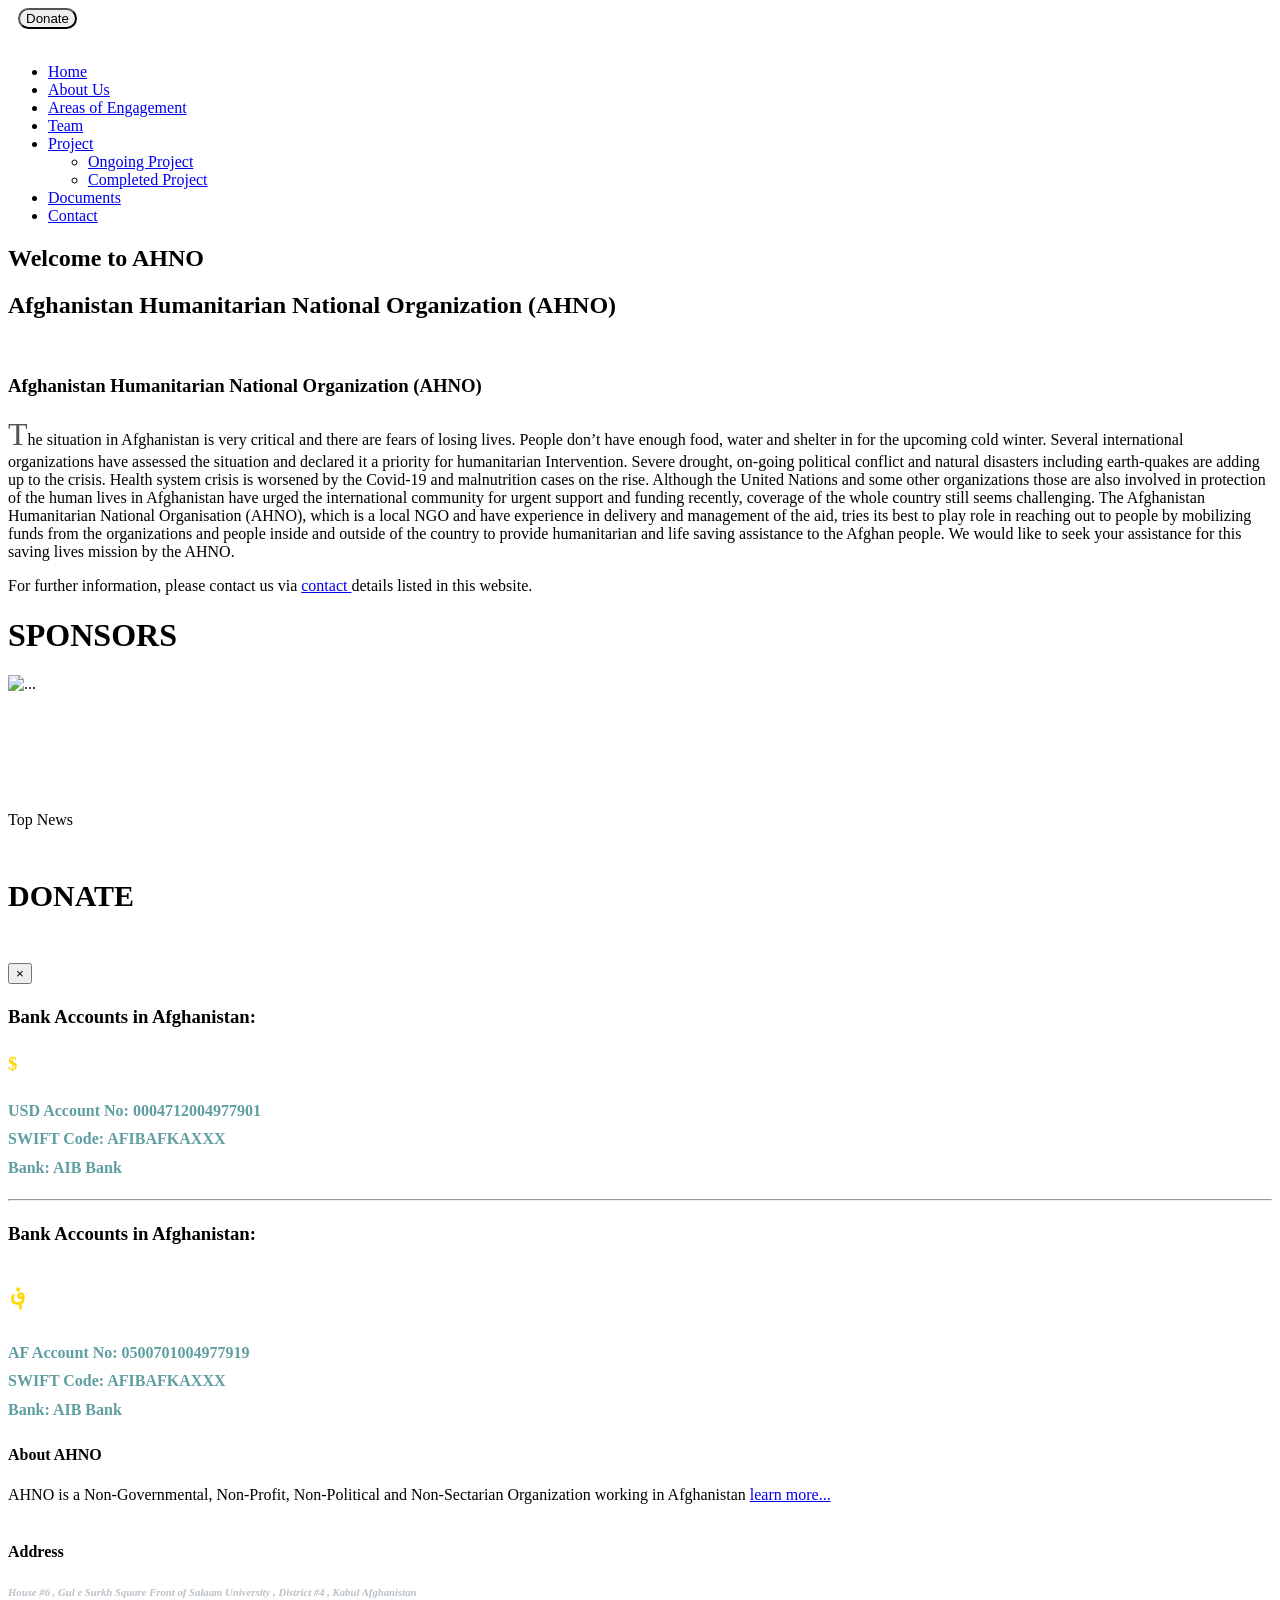
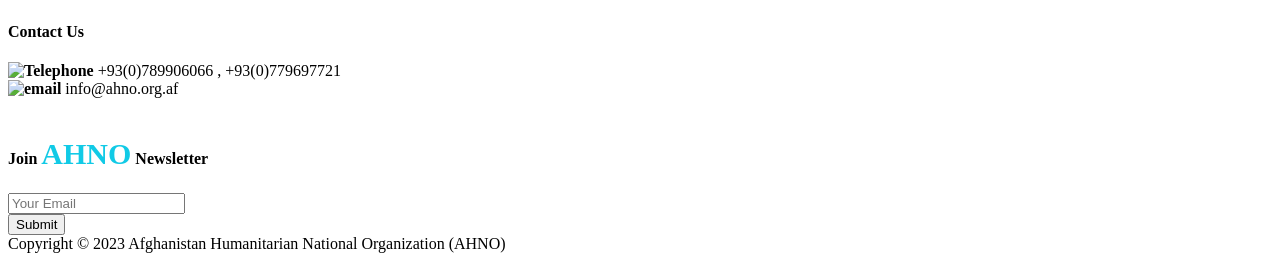
==== index.html @ cbc2a39e "Add files via upload" ====
<!DOCTYPE html>
<html  lang="en">
<head>
    <meta charset="UTF-8">
    <meta http-equiv="X-UA-Compatible" content="IE=edge">
    <meta name="viewport" content="width=device-width, initial-scale=1.0">
    
    <title> AHNO </title>
   <link href="static/assets/vendor/bootstrap/css/bootstrap.min.css" rel="stylesheet">  
   <link href="static/assets/css/style.css" rel="stylesheet">  
   <link href="static/assets/css/customStyle.css" rel="stylesheet">  
  
   <style>
    .paragraph::first-letter {
  font-size: 200%;
  color: #555555;
 
}
   
   </style>
</head>
<body>



   
 <header id="header" class="fixed-top d-flex align-items-center header-transparent"  >
 
 <button  class="btn btn-donate btn-primary" style="border-radius: 20px;margin-left: 10px;">Donate</button>
 

 
    <div class="container d-flex justify-content-between align-items-center">
    
    	
      <div id="logo">
        <a th:href="/"><img src="static/assets/img/log.jpeg" style="width:auto;height:50px" alt=""></a>
        <!-- Uncomment below if you prefer to use a text logo -->
        <!--<h1><a href="index.html">Regna</a></h1>-->
      </div>
 
      <nav id="navbar" class="navbar" th:fragment="nav-bar">
      <ul>
         <li><a class="nav-link scrollto " href="/">Home</a></li>
         <li><a class="nav-link scrollto" href="about.html">About Us</a></li>
          <li><a class="nav-link scrollto " href="area.html">Areas of Engagement</a></li>
          <li><a class="nav-link scrollto" href="team.html">Team</a></li>
            <li class="dropdown"><a href="#">Project<i class="bi bi-chevron-right"></i></a>
                <ul>
                  <li><a href="ongoing_project">Ongoing Project </a></li>
                  <li><a href="completed_project">Completed Project </a></li>
                </ul>
              </li>
         <li><a class="nav-link scrollto" href="documents.html">Documents</a></li>
        
         
         <li><a class="nav-link scrollto" href="contact.html"><i class="fas fa-share-square"></i>Contact</a></li>
       </ul>
        <i class="bi bi-list mobile-nav-toggle"></i>
      </nav><!-- .navbar -->
    </div>
  </header><!-- End Header -->
 




  <!-- ======= Hero Section ======= -->
  <section id="hero">
   <div class="hero-container">
     <h1>Welcome to AHNO</h1>
     <h2>Afghanistan Humanitarian National Organization (AHNO)</h2>
   </div>
 </section><!-- End Hero Section -->
   

  <!-- ======= About Section ======= -->
  <section id="about" class="section-bg">
    <div class="container-fluid">


      <div class="row">
        <div class="col-lg-6 about-img">
          <img src="static/assets/img/ahno.jpg" alt="" style="width: 100%;">
        </div>

        <div class="col-lg-6 content">
          <h3 style="font-weight: bold;">Afghanistan Humanitarian National Organization (AHNO)</h3>

          <p class="paragraph">
            The situation in Afghanistan is very critical and there are fears of losing lives.
             People don’t have enough food, water and shelter in for the upcoming cold winter. 
             Several international organizations have assessed the situation and declared it a priority for humanitarian Intervention.
              Severe drought, on-going political conflict and natural
             disasters including earth-quakes are adding up to the crisis.       
             
             Health system crisis is worsened by the Covid-19 and malnutrition cases on the rise.
              Although the United Nations and some other organizations those are also involved in protection
              of the human lives in Afghanistan have urged the international community for urgent support and funding recently,
              coverage of the whole country still seems challenging.      
              
               The Afghanistan Humanitarian National Organisation (AHNO), which is a local NGO and have experience in delivery and management of the aid, 
               tries its best to play role in reaching out to people by mobilizing funds from the organizations and people inside and outside of the country
               to provide humanitarian and life saving assistance to the Afghan people. We would like to seek your assistance for this saving lives mission by the AHNO. 
          </p>

          <p>
            For further information, please contact us via <a href="contact"> contact </a> details listed in this website.
          </p>
          
        </div>
      </div>

    </div>
  </section>
  <!-- End About Section -->

     
     
  <div class="text-center">
       <h1> SPONSORS </h1>     
	 <img  class="rounded" alt="...">
  </div>
 
 	
          
   <!--End of SPONSERS-->


<div class="container" style="margin-top: 100px;">
  <!--Section: News of the day-->
  <section class="border-bottom pb-4 mb-5">
    <div class="row gx-5">
      <div class="col-md-6 mb-4">
        <div class="bg-image hover-overlay ripple shadow-2-strong rounded-5" data-mdb-ripple-color="light">
          <img />
          <a href="#!">
            <div class="mask" style="background-color: rgba(251, 251, 251, 0.15);"></div>
          </a>
        </div>
      </div>

      <div class="col-md-6 mb-4">
        <span class="badge bg-success px-2 py-1 shadow-1-strong mb-3">Top News</span>
        <h4 style="font-family: 'Dosis';"> <strong >
        </strong>
        </h4>
        <p class="text-muted"  >
        
        </p>
      </div>
    </div>
  </section>
  <!--Section: News of the day-->



</div>
<!--Main layout-->


	<div class="bs-example">
    <!-- Button HTML (to Trigger Modal) -->
    <!-- Modal HTML -->
    <div id="myModal" class="modal fade" tabindex="-1">
        <div class="modal-dialog">
            <div class="modal-content">
                <div class="modal-header">
                    <h5 class="modal-title" style="font-size:30px ;">DONATE</h5>
                    <button type="button" class="close" data-dismiss="modal">&times;</button>
                </div>
                <div class="modal-body text-center" style="line-height:1.5" >
                	<h3 >Bank Accounts in Afghanistan:</h3>
                	<h3 style="color:#FFD700;"> $ </h3>
                    <p style="line-height:1.8;color:cadetblue;font-weight: bold;">USD Account No: 0004712004977901 <br>
                    SWIFT Code: AFIBAFKAXXX            <br>
                    Bank: AIB Bank</p>
                </div>
               <hr>
               <div class="modal-body text-center" style="line-height:1.5" >
                	<h3 >Bank Accounts in Afghanistan:</h3>
                	<h1 style="color:#FFD700;"> ؋ </h1>
                    <p style="line-height:1.8;color:cadetblue;font-weight: bold;">AF Account No: 0500701004977919 <br>
                    SWIFT Code: AFIBAFKAXXX            <br>
                    Bank: AIB Bank</p>
                </div>
            </div>
        </div>
     </div>
  </div>


   <footer id="footer" th:fragment="footer">
    <div class="footer-top">
      <div class="container">
        <div class="row">

          <div class="col-lg-3 col-md-6 footer-contact">
            <h4>About AHNO</h4>
            <p>
              AHNO is a Non-Governmental, Non-Profit,
              Non-Political and Non-Sectarian Organization
              working in Afghanistan  <a href="about">learn more...</a>

              <br> 
              <br>
             
            </p>
          </div>

          <div class="col-lg-2 col-md-6 footer-links" style="padding: -20px 0px -20px 0px">
            <h4>Address</h4> 
                <p> 
                  
                <h6 style="color:rgb(185, 193, 201); font-style: italic;"> House #6 , Gul e Surkh  Square  Front of Salaam University ,
                   District #4 , Kabul Afghanistan </h6>
                  
              </p>
          </div>

          <div class="col-lg-3 col-md-6 footer-links">
            <h4>Contact Us</h4>
            <strong><img src="static/assets/img/icons/telephone.png" alt="Telephone" style="width: 30px; height: 30px;"></strong>  +93(0)789906066 , +93(0)779697721
            <br>
              <strong><img src="static/assets/img/icons/location.png" alt="email" style="width: 30px; height: 30px;"> </strong> info@ahno.org.af  <br>
              <br>
              <a href="https://www.linkedin.com/feed/"> <strong> <i class="bi-linkedin"></i> </strong></a>
              <a href="https://www.facebook.com/profile.php?id=100091640824841">  <strong> <i class="bi-facebook"></i> </strong></a>
              <a href="https://wa.me/00930789906066?text=Welcome,+To+AHNO."> <strong>   <i class="bi-whatsapp"></i> </strong></a>
          </div>

          <div class="col-lg-4 col-md-6">
            <h4>Join <strong style="color:rgb(17, 202, 230); font-size: 30px;">AHNO</strong> Newsletter</h4>
            
            <form >
              <div class="input-group mb-3">
                <input type="email" class="form-control" name="email" placeholder="Your Email" required>
                <div class="input-group-append">
                <input type="submit" class="btn btn-danger">
                </div>
              </div>
            </form>
          </div>

          <div class="text-center">
            Copyright &#169;  2023 Afghanistan Humanitarian National Organization (AHNO)
          </div>
        </div>
      </div>
    </div>
  </footer><!-- End Footer -->

      <script src="tatic/assets/js/jquery.js"></script>
      <script src="static/assets/js/bootstrap.min.js"></script>
      <script src="static/assets/js/jquery.paroller.min.js"></script>
      <script src="static/assets/js/main.js"></script>  
      <script src="static/assets/js/donate.js"></script>  

</body>
</html>
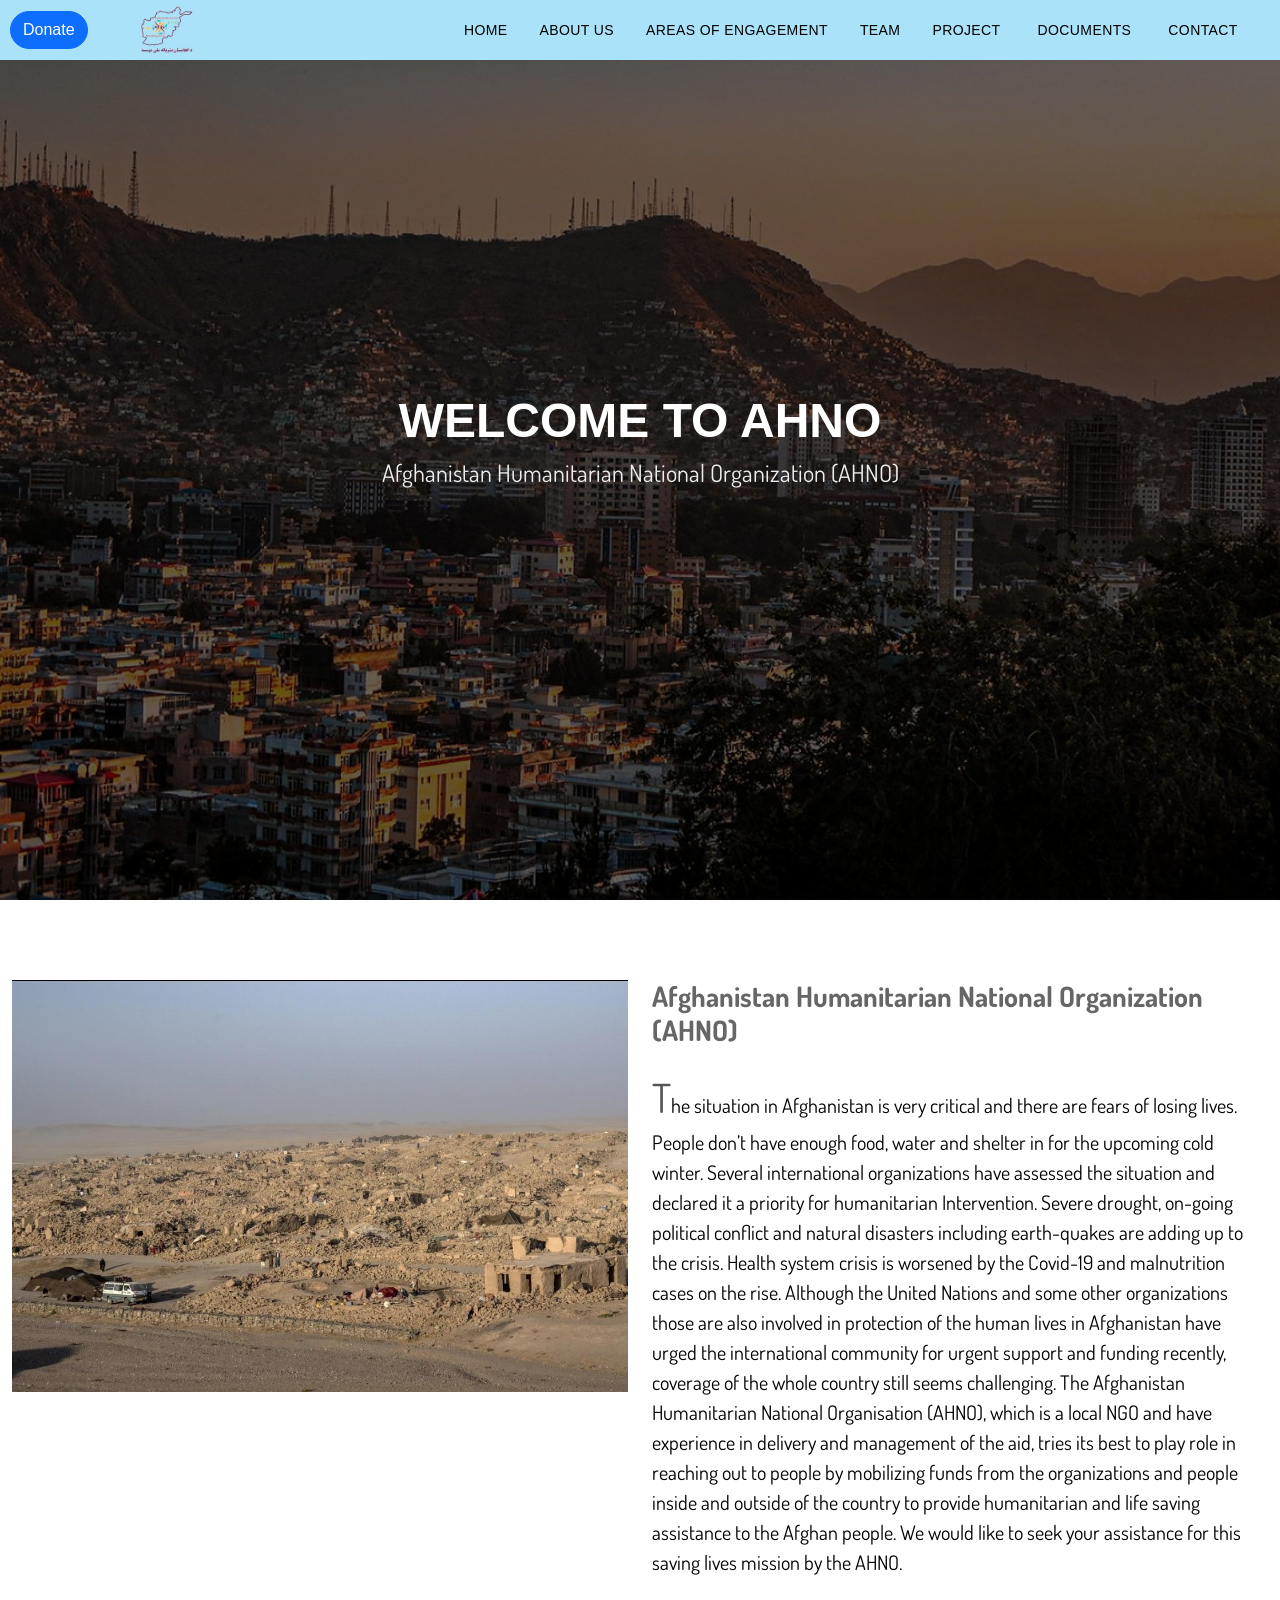
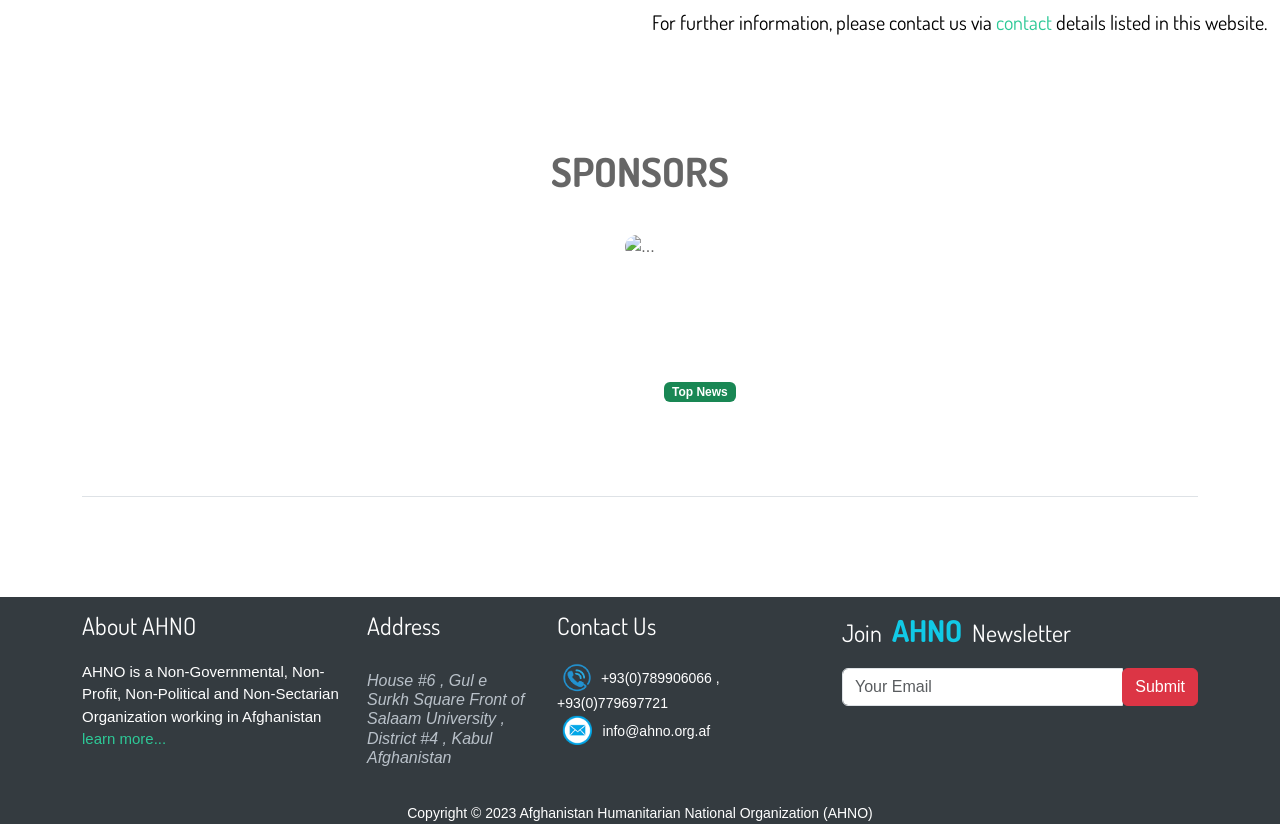
==== commit 0d464569: "Update index.html" ====
--- a/index.html
+++ b/index.html
@@ -6,7 +6,7 @@
     <meta name="viewport" content="width=device-width, initial-scale=1.0">
     
     <title> AHNO </title>
-   <link href="static/assets/vendor/bootstrap/css/bootstrap.min.css" rel="stylesheet">  
+   <link href="https://cdn.jsdelivr.net/npm/bootstrap@5.3.3/dist/css/bootstrap.min.css" rel="stylesheet">
    <link href="static/assets/css/style.css" rel="stylesheet">  
    <link href="static/assets/css/customStyle.css" rel="stylesheet">  
   
@@ -257,4 +257,4 @@
       <script src="static/assets/js/donate.js"></script>  
 
 </body>
-</html>+</html>
--- a/static/assets/css/style.css
+++ b/static/assets/css/style.css
@@ -0,0 +1,1032 @@
+
+
+/*--------------------------------------------------------------
+# General
+--------------------------------------------------------------*/
+
+.fade{
+	background:#666666;
+}
+
+body {
+  background: #fff;
+  color: #666666;
+  font-family: "Open Sans", sans-serif;
+}
+
+a {
+  color: #2dc997;
+  text-decoration: none;
+}
+
+a:hover, a:active, a:focus {
+  color: #2dca98;
+  outline: none;
+  text-decoration: none;
+}
+
+p {
+  padding: 0;
+  margin: 0 0 30px 0;
+}
+
+h1, h2, h3, h4, h5, h6 {
+  font-family: "Poppins", sans-serif;
+  font-weight: 400;
+  margin: 0 0 20px 0;
+  padding: 0;
+}
+
+/*--------------------------------------------------------------
+# Back to top button
+--------------------------------------------------------------*/
+.back-to-top {
+  position: fixed;
+  visibility: hidden;
+  opacity: 0;
+  right: 15px;
+  bottom: 15px;
+  z-index: 996;
+  background: #2dc997;
+  width: 40px;
+  height: 40px;
+  border-radius: 4px;
+  transition: all 0.4s;
+}
+.back-to-top i {
+  font-size: 28px;
+  color: #fff;
+  line-height: 0;
+}
+.back-to-top:hover {
+  background: #49d6a9;
+  color: #fff;
+}
+.back-to-top.active {
+  visibility: visible;
+  opacity: 1;
+}
+
+/*--------------------------------------------------------------
+# Disable AOS delay on mobile
+--------------------------------------------------------------*/
+@media screen and (max-width: 768px) {
+  [data-aos-delay] {
+    transition-delay: 0 !important;
+  }
+}
+/*--------------------------------------------------------------
+# Header
+--------------------------------------------------------------*/
+#header {
+  height: 60px;
+  transition: all 0.5s;
+  z-index: 997;
+  background: rgba(52, 59, 64, 0.9);
+ 
+}
+#header #logo h1 {
+  font-size: 32px;
+  margin: 0;
+  line-height: 1;
+  font-family: "Poppins", sans-serif;
+  font-weight: 700;
+  letter-spacing: 3px;
+  text-transform: uppercase;
+}
+#header #logo h1 a, #header #logo h1 a:hover {
+  color: #fff;
+}
+#header #logo img {
+  padding: 0;
+  margin: 0;
+}
+#header.header-transparent {
+  background: #AAE2F9;
+}
+#header.header-scrolled {
+  background: #AAE2F9;
+  height: 50px;
+  transition: all 0.5s;
+}
+
+.scrolled-offset {
+  margin-top: 50px;
+}
+
+/*--------------------------------------------------------------
+# Navigation Menu
+--------------------------------------------------------------*/
+/**
+* Desktop Navigation 
+*/
+.navbar {
+  padding: 0;
+}
+.navbar ul {
+  margin: 0;
+  padding: 0;
+  display: flex;
+  list-style: none;
+  align-items: center;
+}
+.navbar li {
+  position: relative;
+}
+.navbar > ul > li {
+  white-space: nowrap;
+  padding: 10px 0 10px 24px;
+  color: rgb(0, 0, 0);
+}
+.navbar ul li a:hover{
+  font-weight: bold;
+  color: #333;
+
+}
+.navbar a, .navbar a:focus {
+  display: flex;
+  align-items: center;
+  justify-content: space-between;
+  font-family: "Poppins", sans-serif;
+  color: rgb(0, 0, 0);
+  font-size: 14px;
+  padding: 0 4px;
+  white-space: nowrap;
+  transition: 0.3s;
+  letter-spacing: 0.4px;
+  position: relative;
+  text-transform: uppercase;
+}
+.navbar a i, .navbar a:focus i {
+  font-size: 12px;
+  line-height: 0;
+  margin-left: 5px;
+}
+.navbar > ul > li > a:before {
+  content: "";
+  position: absolute;
+  width: 100%;
+  height: 2px;
+  bottom: -6px;
+  left: 0;
+  visibility: hidden;
+  transform: scaleX(0);
+  transition: all 0.3s ease-in-out 0s;
+}
+.navbar a:hover:before, .navbar li:hover > a:before, .navbar .active:before {
+  visibility: visible;
+  transform: scaleX(1);
+}
+.navbar a:hover, .navbar .active, .navbar .active:focus, .navbar li:hover > a {
+  font-weight: bold;
+  color: #333333;
+
+}
+.navbar .dropdown ul {
+  display: block;
+  position: absolute;
+  left: 24px;
+  top: calc(100% + 30px);
+  margin: 0;
+  padding: 10px 0;
+  z-index: 99;
+  opacity: 0;
+  visibility: hidden;
+  background: #fff;
+  box-shadow: 0px 0px 30px rgba(127, 137, 161, 0.25);
+  transition: 0.3s;
+}
+.navbar .dropdown ul li {
+  min-width: 200px;
+}
+.navbar .dropdown ul a {
+  padding: 10px 20px;
+  font-size: 14px;
+  text-transform: none;
+  color: #666666;
+}
+.navbar .dropdown ul a i {
+  font-size: 12px;
+}
+.navbar .dropdown ul a:hover, .navbar .dropdown ul .active:hover, .navbar .dropdown ul li:hover > a {
+  color: #2dc997;
+}
+.navbar .dropdown:hover > ul {
+  opacity: 1;
+  top: 100%;
+  visibility: visible;
+}
+.navbar .dropdown .dropdown ul {
+  top: 0;
+  left: calc(100% - 30px);
+  visibility: hidden;
+}
+.navbar .dropdown .dropdown:hover > ul {
+  opacity: 1;
+  top: 0;
+  left: 100%;
+  visibility: visible;
+}
+@media (max-width: 1366px) {
+  .navbar .dropdown .dropdown ul {
+    left: -90%;
+  }
+  .navbar .dropdown .dropdown:hover > ul {
+    left: -100%;
+  }
+}
+
+/**
+* Mobile Navigation 
+*/
+.mobile-nav-toggle {
+  color: rgb(0, 0, 0);
+  font-size: 28px;
+  cursor: pointer;
+  display: none;
+  line-height: 0;
+  transition: 0.5s;
+}
+
+@media (max-width: 991px) {
+  .mobile-nav-toggle {
+    display: block;
+  }
+
+  .navbar ul {
+    display: none;
+  }
+}
+.navbar-mobile {
+  position: fixed;
+  overflow: hidden;
+  top: 0;
+  right: 0;
+  left: 0;
+  bottom: 0;
+  background: rgba(77, 77, 77, 0.9);
+  transition: 0.3s;
+  z-index: 999;
+}
+.navbar-mobile .mobile-nav-toggle {
+  position: absolute;
+  top: 15px;
+  right: 15px;
+}
+.navbar-mobile ul {
+  display: block;
+  position: absolute;
+  top: 55px;
+  right: 15px;
+  bottom: 15px;
+  left: 15px;
+  padding: 10px 0;
+  background-color: #fff;
+  overflow-y: auto;
+  transition: 0.3s;
+}
+.navbar-mobile > ul > li {
+  padding: 0;
+}
+.navbar-mobile a:hover:before, .navbar-mobile li:hover > a:before, .navbar-mobile .active:before {
+  visibility: hidden;
+}
+.navbar-mobile a, .navbar-mobile a:focus {
+  padding: 10px 20px;
+  font-size: 15px;
+  color: #666666;
+}
+.navbar-mobile a:hover, .navbar-mobile .active, .navbar-mobile li:hover > a {
+  color: #2dc997;
+}
+.navbar-mobile .getstarted, .navbar-mobile .getstarted:focus {
+  margin: 15px;
+}
+.navbar-mobile .dropdown ul {
+  position: static;
+  display: none;
+  margin: 10px 20px;
+  padding: 10px 0;
+  z-index: 99;
+  opacity: 1;
+  visibility: visible;
+  background: #fff;
+  box-shadow: 0px 0px 30px rgba(127, 137, 161, 0.25);
+}
+.navbar-mobile .dropdown ul li {
+  min-width: 200px;
+}
+.navbar-mobile .dropdown ul a {
+  padding: 10px 20px;
+}
+.navbar-mobile .dropdown ul a i {
+  font-size: 12px;
+}
+.navbar-mobile .dropdown ul a:hover, .navbar-mobile .dropdown ul .active:hover, .navbar-mobile .dropdown ul li:hover > a {
+  color: #2dc997;
+}
+.navbar-mobile .dropdown > .dropdown-active {
+  display: block;
+}
+
+/*--------------------------------------------------------------
+# Hero Section
+--------------------------------------------------------------*/
+#hero {
+  width: 100%;
+  height: 100vh;
+  background: url(../../assets/img/main.jpg) top center;
+  background-size: cover;
+  position: relative;
+}
+@media (min-width: 1024px) {
+  #hero {
+    background-attachment: fixed;
+  }
+}
+#hero:before {
+  content: "";
+  background: rgba(0, 0, 0, 0.6);
+  position: absolute;
+  bottom: 0;
+  top: 0;
+  left: 0;
+  right: 0;
+}
+#hero .hero-container {
+  position: absolute;
+  bottom: 0;
+  top: 0;
+  left: 0;
+  right: 0;
+  display: flex;
+  justify-content: center;
+  align-items: center;
+  flex-direction: column;
+  text-align: center;
+}
+#hero h1 {
+  margin: 30px 0 10px 0;
+  font-size: 48px;
+  font-weight: 700;
+  line-height: 56px;
+  text-transform: uppercase;
+  color: #fff;
+}
+@media (max-width: 768px) {
+  #hero h1 {
+    font-size: 28px;
+    line-height: 36px;
+  }
+}
+#hero h2 {
+  color: #eee;
+  margin-bottom: 50px;
+  font-size: 24px;
+}
+@media (max-width: 768px) {
+  #hero h2 {
+    font-size: 18px;
+    line-height: 24px;
+    margin-bottom: 30px;
+  }
+}
+#hero .btn-get-started {
+  font-family: "Poppins", sans-serif;
+  text-transform: uppercase;
+  font-weight: 500;
+  font-size: 16px;
+  letter-spacing: 1px;
+  display: inline-block;
+  padding: 8px 28px;
+  border-radius: 50px;
+  transition: 0.5s;
+  margin: 10px;
+  border: 2px solid #fff;
+  color: #fff;
+}
+#hero .btn-get-started:hover {
+  background: #2dc997;
+  border: 2px solid #2dc997;
+}
+
+/*--------------------------------------------------------------
+# Sections
+--------------------------------------------------------------*/
+section {
+  overflow: hidden;
+}
+
+/* Sections Header
+--------------------------------*/
+.section-header .section-title {
+  font-size: 32px;
+  color: #111;
+  text-transform: uppercase;
+  text-align: center;
+  font-weight: 700;
+  margin-bottom: 5px;
+}
+.section-header .section-description {
+  text-align: center;
+  padding-bottom: 40px;
+  color: #999;
+}
+
+/*--------------------------------------------------------------
+# Breadcrumbs
+--------------------------------------------------------------*/
+.breadcrumbs {
+  padding: 20px 0;
+  background-color: whitesmoke;
+  min-height: 40px;
+  margin-top: 92px;
+}
+.breadcrumbs h2 {
+  font-size: 24px;
+  font-weight: 300;
+  margin: 0;
+}
+@media (max-width: 992px) {
+  .breadcrumbs h2 {
+    margin: 0 0 10px 0;
+  }
+}
+.breadcrumbs ol {
+  display: flex;
+  flex-wrap: wrap;
+  list-style: none;
+  padding: 0;
+  margin: 0;
+  font-size: 14px;
+}
+.breadcrumbs ol li + li {
+  padding-left: 10px;
+}
+.breadcrumbs ol li + li::before {
+  display: inline-block;
+  padding-right: 10px;
+  color: #6c757d;
+  content: "/";
+}
+@media (max-width: 768px) {
+  .breadcrumbs .d-flex {
+    display: block !important;
+  }
+  .breadcrumbs ol {
+    display: block;
+  }
+  .breadcrumbs ol li {
+    display: inline-block;
+  }
+}
+
+/* About Us Section
+--------------------------------*/
+#about {
+  background: #fff;
+  padding: 80px 0;
+}
+#about .about-container .background {
+  min-height: 300px;
+  background: url(../img/about-img.jpg) center top no-repeat;
+  margin-bottom: 10px;
+}
+#about .about-container .content {
+  background: #fff;
+}
+#about .about-container .title {
+  color: #333;
+  font-weight: 700;
+  font-size: 32px;
+}
+@media (max-width: 768px) {
+  #about .about-container .title {
+    padding-top: 15px;
+  }
+}
+#about .about-container p {
+  line-height: 26px;
+}
+#about .about-container p:last-child {
+  margin-bottom: 0;
+}
+#about .about-container .icon-box {
+  background: #fff;
+  background-size: cover;
+  padding: 0 0 30px 0;
+}
+#about .about-container .icon-box .icon {
+  float: left;
+  background: #fff;
+  width: 64px;
+  height: 64px;
+  display: flex;
+  justify-content: center;
+  align-items: center;
+  flex-direction: column;
+  text-align: center;
+  border-radius: 50%;
+  border: 2px solid #2dc997;
+}
+#about .about-container .icon-box .icon i {
+  color: #2dc997;
+  font-size: 24px;
+  line-height: 0;
+}
+#about .about-container .icon-box .title {
+  margin-left: 80px;
+  font-weight: 500;
+  margin-bottom: 5px;
+  font-size: 18px;
+  text-transform: uppercase;
+}
+#about .about-container .icon-box .title a {
+  color: #111;
+}
+#about .about-container .icon-box .description {
+  margin-left: 80px;
+  line-height: 24px;
+  font-size: 14px;
+}
+
+/* Facts Section
+--------------------------------*/
+#facts {
+  background: #f7f7f7;
+  padding: 80px 0 60px 0;
+}
+#facts .counters span {
+  font-size: 48px;
+  display: block;
+  color: #2dc997;
+}
+#facts .counters p {
+  padding: 0;
+  margin: 0 0 20px 0;
+  font-family: "Poppins", sans-serif;
+  font-size: 14px;
+}
+
+/* Services Section
+--------------------------------*/
+#services {
+  background: #fff;
+  background-size: cover;
+  padding: 80px 0 60px 0;
+}
+#services .box {
+  padding: 50px 20px;
+  margin-bottom: 50px;
+  text-align: center;
+  border: 1px solid #e6e6e6;
+  height: 200px;
+  position: relative;
+  background: #fafafa;
+}
+#services .icon {
+  position: absolute;
+  top: -36px;
+  left: calc(50% - 36px);
+  transition: 0.2s;
+  border-radius: 50%;
+  border: 6px solid #fff;
+  display: flex;
+  justify-content: center;
+  align-items: center;
+  flex-direction: column;
+  text-align: center;
+  width: 72px;
+  height: 72px;
+  background: #2dc997;
+}
+#services .icon a {
+  display: inline-block;
+}
+#services .icon i {
+  color: #fff;
+  font-size: 24px;
+  line-height: 0;
+}
+#services .box:hover .icon {
+  background: #fff;
+  border: 2px solid #2dc997;
+}
+#services .box:hover .icon i {
+  color: #2dc997;
+}
+#services .box:hover .icon a {
+  color: #2dc997;
+}
+#services .title {
+  font-weight: 700;
+  font-size: 18px;
+  margin-bottom: 15px;
+  text-transform: uppercase;
+}
+#services .title a {
+  color: #111;
+}
+#services .description {
+  font-size: 14px;
+  line-height: 24px;
+}
+
+/* Call To Action Section
+--------------------------------*/
+#call-to-action {
+  background: linear-gradient(rgba(0, 0, 0, 0.6), rgba(0, 0, 0, 0.6)), url(../img/call-to-action-bg.jpg) fixed center center;
+  background-size: cover;
+  padding: 80px 0;
+}
+@media (max-width: 1024px) {
+  #call-to-action {
+    background-attachment: scroll;
+  }
+}
+#call-to-action .cta-title {
+  color: #fff;
+  font-size: 28px;
+  font-weight: 700;
+}
+#call-to-action .cta-text {
+  color: #fff;
+}
+@media (min-width: 769px) {
+  #call-to-action .cta-btn-container {
+    display: flex;
+    align-items: center;
+    justify-content: flex-end;
+  }
+}
+#call-to-action .cta-btn {
+  font-family: "Poppins", sans-serif;
+  text-transform: uppercase;
+  font-weight: 500;
+  font-size: 16px;
+  letter-spacing: 1px;
+  display: inline-block;
+  padding: 8px 30px;
+  border-radius: 50px;
+  transition: 0.5s;
+  margin: 10px;
+  border: 2px solid #fff;
+  color: #fff;
+}
+#call-to-action .cta-btn:hover {
+  background: #2dc997;
+  border: 2px solid #2dc997;
+}
+
+/* Portfolio Section
+--------------------------------*/
+#portfolio {
+  background: #f7f7f7;
+  padding: 80px 0;
+}
+#portfolio #portfolio-flters {
+  padding: 0;
+  margin: 0 auto 25px auto;
+  list-style: none;
+  text-align: center;
+  border-radius: 50px;
+}
+#portfolio #portfolio-flters li {
+  cursor: pointer;
+  display: inline-block;
+  padding: 12px 18px 14px 18px;
+  font-size: 14px;
+  font-weight: 500;
+  line-height: 1;
+  color: #666666;
+  margin: 0 5px 10px 5px;
+  transition: all ease-in-out 0.3s;
+  background: white;
+  border-radius: 4px;
+}
+#portfolio #portfolio-flters li:hover, #portfolio #portfolio-flters li.filter-active {
+  color: #fff;
+  background: #2dc997;
+}
+#portfolio #portfolio-flters li:last-child {
+  margin-right: 0;
+}
+#portfolio .portfolio-item {
+  margin-bottom: 30px;
+  overflow: hidden;
+}
+#portfolio .portfolio-item img {
+  position: relative;
+  top: 0;
+  transition: all 0.6s cubic-bezier(0.645, 0.045, 0.355, 1);
+}
+#portfolio .portfolio-item .portfolio-info {
+  opacity: 0;
+  position: absolute;
+  left: 12px;
+  right: 12px;
+  bottom: -50px;
+  z-index: 3;
+  transition: all ease-in-out 0.3s;
+  background: #2dc997;
+  padding: 15px 20px;
+}
+#portfolio .portfolio-item .portfolio-info h4 {
+  font-size: 18px;
+  color: #fff;
+  font-weight: 600;
+}
+#portfolio .portfolio-item .portfolio-info p {
+  color: #fff;
+  font-size: 14px;
+  margin-bottom: 0;
+}
+#portfolio .portfolio-item .portfolio-info .preview-link, #portfolio .portfolio-item .portfolio-info .details-link {
+  position: absolute;
+  right: 50px;
+  font-size: 24px;
+  top: calc(50% - 18px);
+  color: white;
+  transition: ease-in-out 0.3s;
+}
+#portfolio .portfolio-item .portfolio-info .preview-link:hover, #portfolio .portfolio-item .portfolio-info .details-link:hover {
+  color: #a4ebd4;
+}
+#portfolio .portfolio-item .portfolio-info .details-link {
+  right: 15px;
+}
+#portfolio .portfolio-item:hover img {
+  top: -30px;
+}
+#portfolio .portfolio-item:hover .portfolio-info {
+  opacity: 1;
+  bottom: 0;
+}
+
+/*--------------------------------------------------------------
+# Portfolio Details
+--------------------------------------------------------------*/
+.portfolio-details {
+  padding-top: 40px;
+}
+.portfolio-details .portfolio-details-slider img {
+  width: 100%;
+}
+.portfolio-details .portfolio-details-slider .swiper-pagination {
+  margin-top: 20px;
+  position: relative;
+}
+.portfolio-details .portfolio-details-slider .swiper-pagination .swiper-pagination-bullet {
+  width: 12px;
+  height: 12px;
+  background-color: #fff;
+  opacity: 1;
+  border: 1px solid #2dc997;
+}
+.portfolio-details .portfolio-details-slider .swiper-pagination .swiper-pagination-bullet-active {
+  background-color: #2dc997;
+}
+.portfolio-details .portfolio-info {
+  padding: 30px;
+  box-shadow: 0px 0 30px rgba(102, 102, 102, 0.08);
+}
+.portfolio-details .portfolio-info h3 {
+  font-size: 22px;
+  font-weight: 700;
+  margin-bottom: 20px;
+  padding-bottom: 20px;
+  border-bottom: 1px solid #eee;
+}
+.portfolio-details .portfolio-info ul {
+  list-style: none;
+  padding: 0;
+  font-size: 15px;
+}
+.portfolio-details .portfolio-info ul li + li {
+  margin-top: 10px;
+}
+.portfolio-details .portfolio-description {
+  padding-top: 30px;
+}
+.portfolio-details .portfolio-description h2 {
+  font-size: 26px;
+  font-weight: 700;
+  margin-bottom: 20px;
+}
+.portfolio-details .portfolio-description p {
+  padding: 0;
+}
+
+/* Team Section
+--------------------------------*/
+#team {
+  background: #fff;
+  padding: 80px 0 60px 0;
+}
+#team .member {
+  text-align: center;
+  margin-bottom: 20px;
+}
+#team .member .pic {
+  margin-bottom: 15px;
+  overflow: hidden;
+  height: 260px;
+}
+#team .member .pic img {
+  max-width: 100%;
+}
+#team .member h4 {
+  font-weight: 700;
+  margin-bottom: 2px;
+  font-size: 18px;
+}
+#team .member span {
+  font-style: italic;
+  display: block;
+  font-size: 13px;
+}
+#team .member .social {
+  margin-top: 15px;
+}
+#team .member .social a {
+  color: #b3b3b3;
+}
+#team .member .social a:hover {
+  color: #2dc997;
+}
+#team .member .social i {
+  font-size: 18px;
+  margin: 0 2px;
+}
+
+/* Contact Section
+--------------------------------*/
+#contact {
+  background: #f7f7f7;
+  padding: 80px 0 40px 0;
+}
+#contact #google-map {
+  height: 300px;
+  margin-bottom: 20px;
+}
+#contact .info {
+  color: #333333;
+}
+#contact .info i {
+  font-size: 32px;
+  color: #2dc997;
+  float: left;
+  line-height: 0;
+}
+#contact .info p {
+  padding: 0 0 10px 50px;
+  margin-bottom: 20px;
+  line-height: 22px;
+  font-size: 14px;
+}
+#contact .info .email p {
+  padding-top: 5px;
+}
+#contact .social-links {
+  padding: 20px 0;
+}
+#contact .social-links a {
+  font-size: 18px;
+  background: #333;
+  color: #fff;
+  line-height: 1;
+  border-radius: 50%;
+  text-align: center;
+  width: 36px;
+  height: 36px;
+  transition: 0.3s;
+  display: inline-flex;
+  align-items: center;
+  justify-content: center;
+}
+#contact .social-links a i {
+  line-height: 0;
+}
+#contact .social-links a:hover {
+  background: #2dc997;
+  color: #fff;
+}
+#contact .php-email-form .error-message {
+  display: none;
+  color: #fff;
+  background: #ed3c0d;
+  text-align: left;
+  padding: 15px;
+  font-weight: 600;
+}
+#contact .php-email-form .error-message br + br {
+  margin-top: 25px;
+}
+#contact .php-email-form .sent-message {
+  display: none;
+  color: #fff;
+  background: #18d26e;
+  text-align: center;
+  padding: 15px;
+  font-weight: 600;
+}
+#contact .php-email-form .loading {
+  display: none;
+  background: #fff;
+  text-align: center;
+  padding: 15px;
+}
+#contact .php-email-form .loading:before {
+  content: "";
+  display: inline-block;
+  border-radius: 50%;
+  width: 24px;
+  height: 24px;
+  margin: 0 10px -6px 0;
+  border: 3px solid #18d26e;
+  border-top-color: #eee;
+  -webkit-animation: animate-loading 1s linear infinite;
+  animation: animate-loading 1s linear infinite;
+}
+#contact .php-email-form input, #contact .php-email-form textarea {
+  border-radius: 0;
+  box-shadow: none;
+  font-size: 14px;
+}
+#contact .php-email-form input::focus, #contact .php-email-form textarea::focus {
+  background-color: #2dc997;
+}
+#contact .php-email-form button[type=submit] {
+  background: #2dc997;
+  border: 0;
+  padding: 10px 24px;
+  color: #fff;
+  transition: 0.4s;
+}
+#contact .php-email-form button[type=submit]:hover {
+  background: #51d8ad;
+}
+@-webkit-keyframes animate-loading {
+  0% {
+    transform: rotate(0deg);
+  }
+  100% {
+    transform: rotate(360deg);
+  }
+}
+@keyframes animate-loading {
+  0% {
+    transform: rotate(0deg);
+  }
+  100% {
+    transform: rotate(360deg);
+  }
+}
+  /* Preloader */
+.preloader {
+    position: fixed;
+    width: 100%;
+    height: 100vh;
+    z-index: 99999;
+    top: 0;
+    left: 0;
+    background-color: #fff;
+    display: flex;
+    justify-content: center;
+    overflow: hidden;
+    align-items: center;
+  }
+
+  .preloader-thumb {
+      width: 150px;
+      height: 100px;
+      position: relative;
+  }
+
+  .preloader-thumb img{
+      width: 100%;
+      animation: rotate 3s linear infinite;
+      position: absolute;
+      top: 50%;
+      left: 50%;
+  }
+
+
+/*--------------------------------------------------------------
+# Footer
+--------------------------------------------------------------*/
+#footer {
+  background: #343b40;
+  padding: 30px 0;
+  color: #fff;
+  font-size: 14px;
+}
+#footer .copyright {
+  text-align: center;
+}
+#footer .credits {
+  padding-top: 10px;
+  text-align: center;
+  font-size: 13px;
+  color: #ccc;
+}
--- a/static/assets/css/customStyle.css
+++ b/static/assets/css/customStyle.css
@@ -0,0 +1,115 @@
+ /*  Google fonts online */
+   
+    @import url('https://fonts.googleapis.com/css?family=Dosis&display=swap');
+
+    #hero h2{
+      font-family: 'Dosis';
+    }
+
+    #about h3{
+      font-family: 'Dosis';
+    }
+
+    .content p{
+      font-family: 'Dosis';
+    }
+
+    #about p{
+      font-size: 20px;
+      color: black;
+    }
+
+
+    .text-center h1{
+      font-family: 'Dosis';
+      font-weight: bold;
+    }
+    .text-center img{
+      width: 200px;
+      height: auto;
+      border-radius: 40px !important;
+      padding: 20px;
+    }
+
+    #footer{
+      margin-top: 100px;
+      padding: 15px 30px 0px 30px;
+      
+    }
+
+    #footer p{
+      font-size: 15px;
+    }
+
+    #footer h4{
+      font-family: 'Dosis';
+    } 
+
+    #footer .row strong{
+      font-size: 20px;
+      color: #11CAE6;
+      padding:5px;
+    }
+
+    #footer .row strong:hover{
+      font-size: 25px;
+    }
+
+    /* About page */
+  
+    .about-about{
+        margin-top: 60px;
+    }
+
+    .about-image{
+        height: 450px;
+        width: auto;
+    }
+
+    @media screen and (max-width:720px){
+      .about-image {
+        width: 400px;
+        height: auto;
+      }
+    }
+   
+    /* Team */
+
+    .team{
+      margin-top: 60px;
+      margin-bottom: -100px;
+      font-family: 'Dosis';
+      font-weight: bold;
+    }
+ 
+    .img-thumbnail {
+      padding: .25rem;
+      background-color: #fff;
+      border: 1px solid #dee2e6;
+      border-radius: .25rem;
+      max-width: 100%;
+      height: auto;
+  }
+  
+  .social-link {
+      width: 30px;
+      height: 30px;
+      border: 1px solid #ddd;
+      display: flex;
+      align-items: center;
+      justify-content: center;
+      color: #666;
+      border-radius: 50%;
+      transition: all 0.3s;
+      font-size: 0.9rem;
+  }
+
+  /*  Contact */
+
+  .form-group{
+    padding-bottom: 5px;
+  }
+
+  .form-group textarea {
+    height: 200px;
+  }
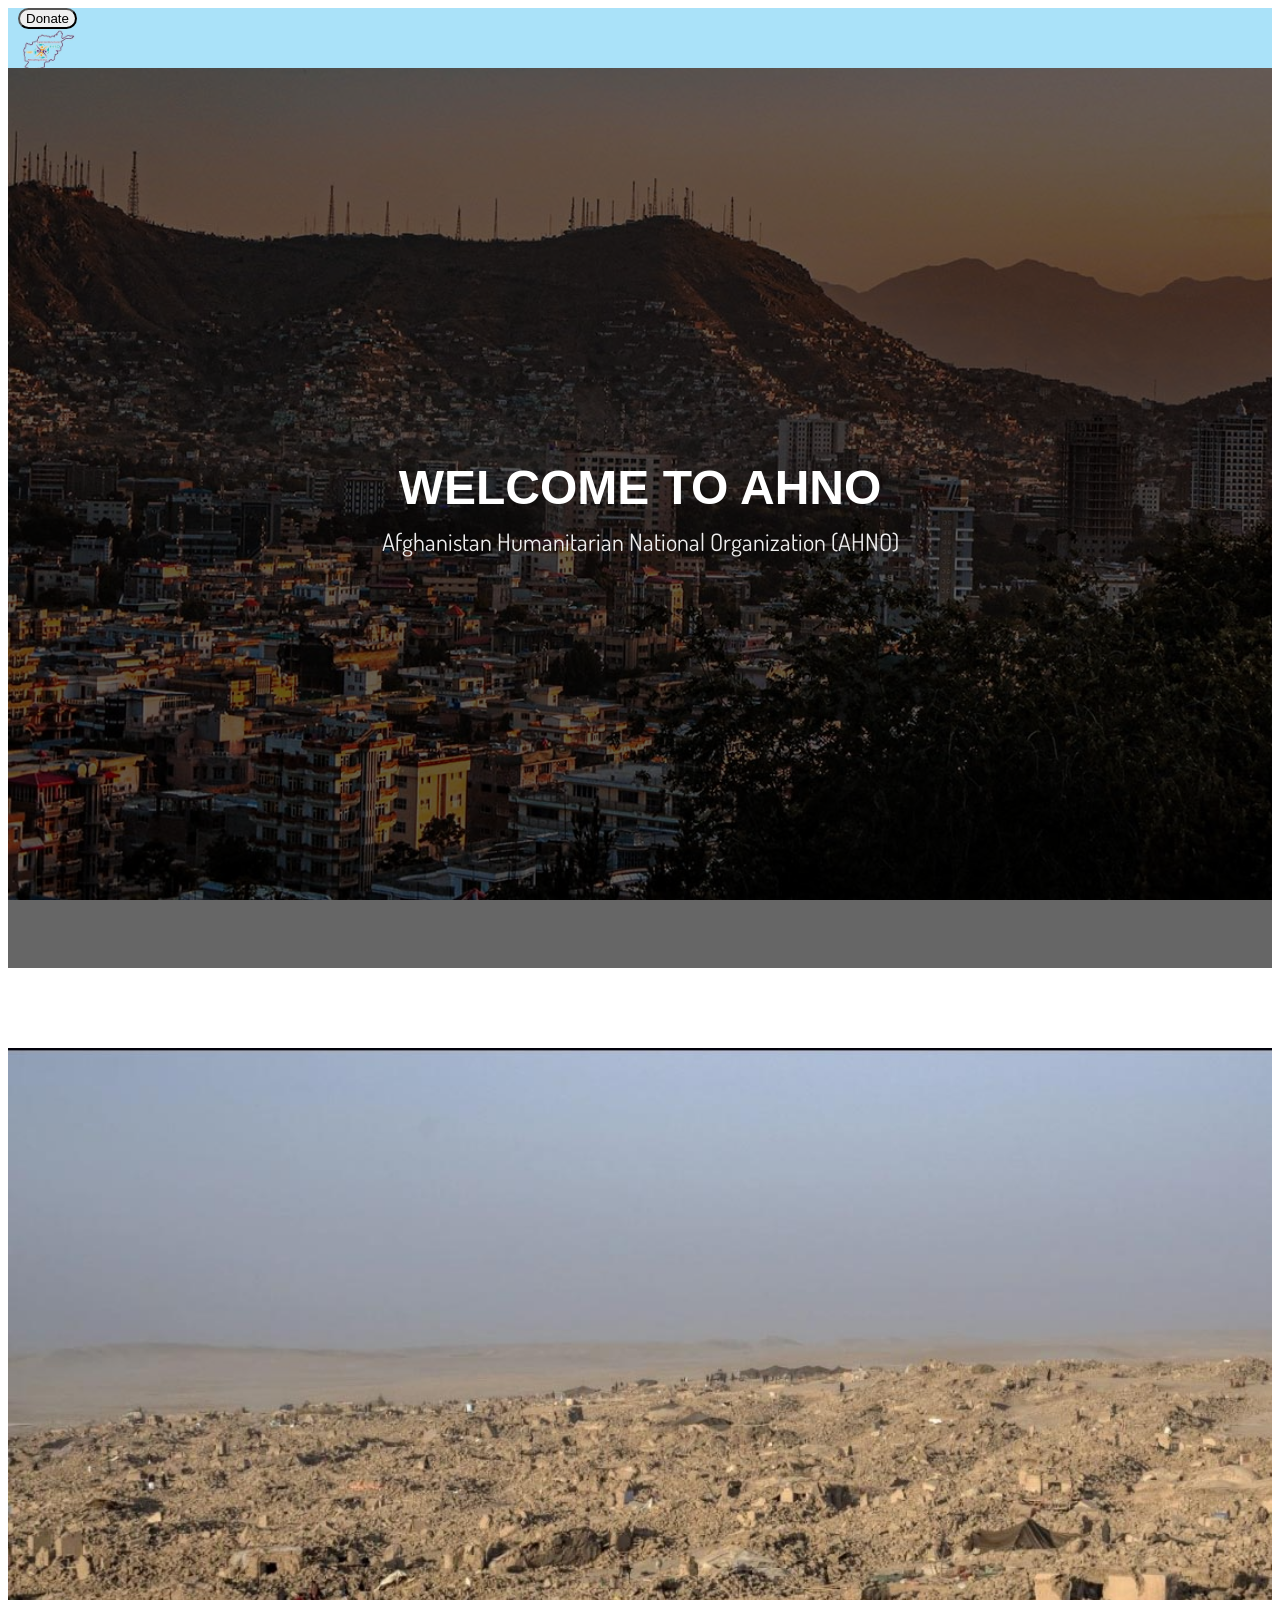
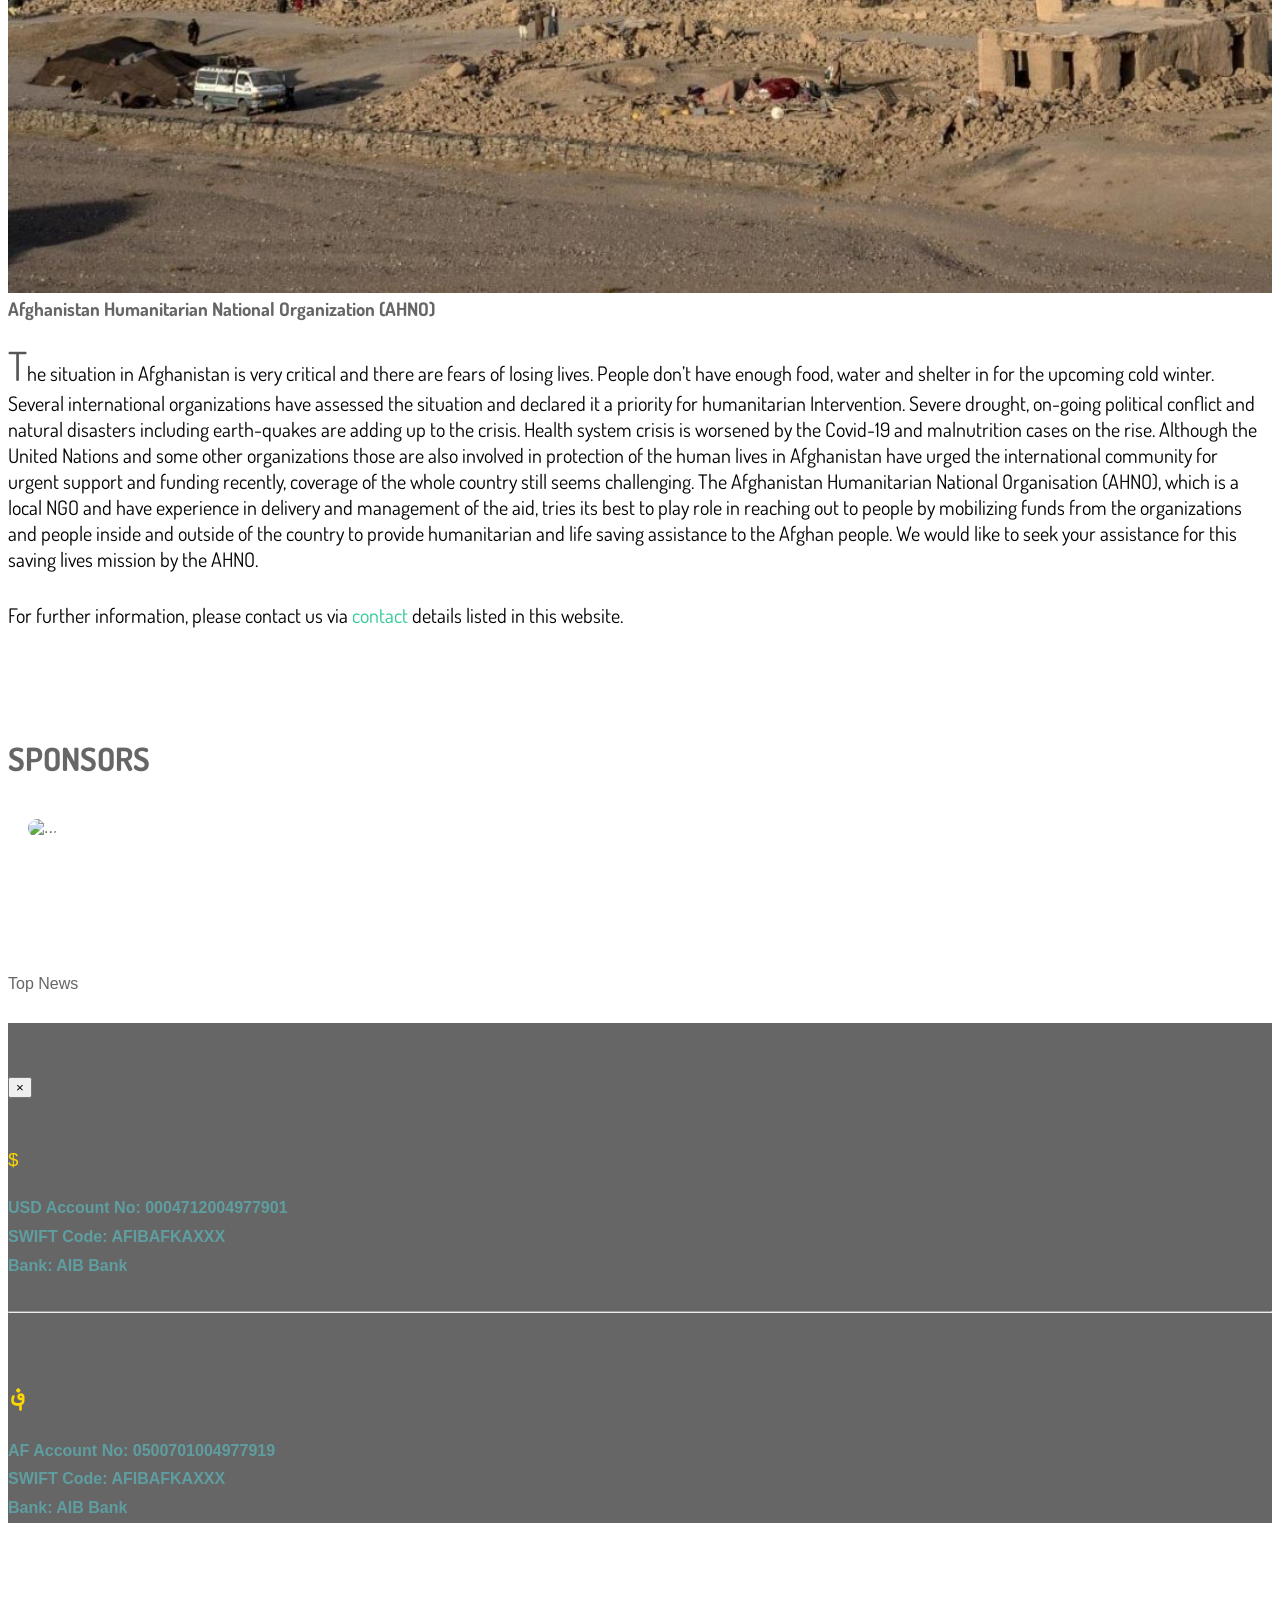
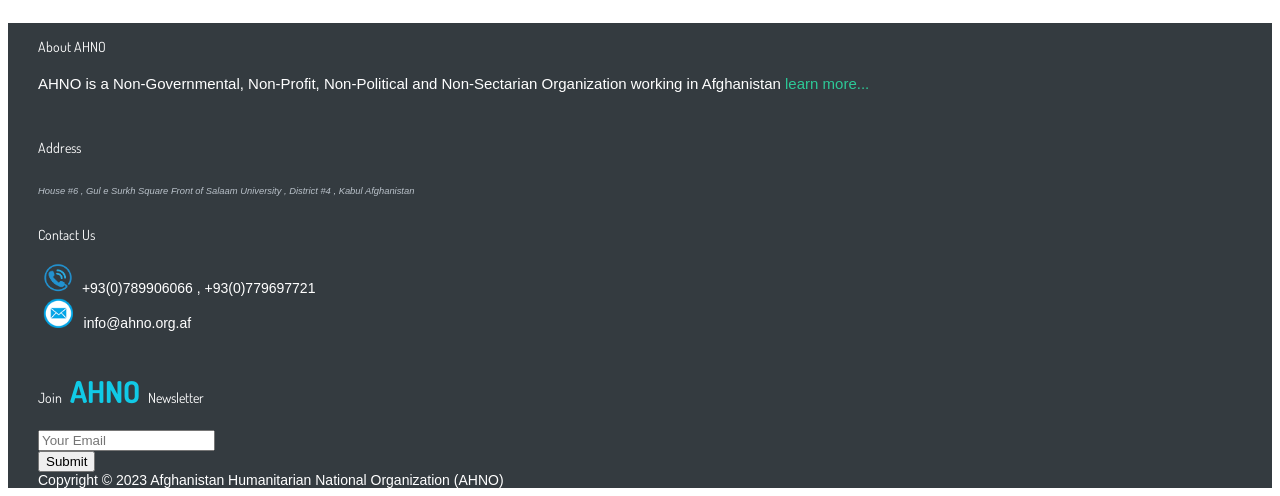
==== commit bd807e87: "Update index.html" ====
--- a/index.html
+++ b/index.html
@@ -6,7 +6,8 @@
     <meta name="viewport" content="width=device-width, initial-scale=1.0">
     
     <title> AHNO </title>
-   <link href="https://cdn.jsdelivr.net/npm/bootstrap@5.3.3/dist/css/bootstrap.min.css" rel="stylesheet">
+  <link href="assets/vendor/bootstrap/css/bootstrap.min.css" rel="stylesheet">  
+   <link href="assets/vendor/bootstrap-icons/bootstrap-icons.css" rel="stylesheet">
    <link href="static/assets/css/style.css" rel="stylesheet">  
    <link href="static/assets/css/customStyle.css" rel="stylesheet">  
   
@@ -250,7 +251,7 @@
     </div>
   </footer><!-- End Footer -->
 
-      <script src="tatic/assets/js/jquery.js"></script>
+      <script src="static/assets/js/jquery.js"></script>
       <script src="static/assets/js/bootstrap.min.js"></script>
       <script src="static/assets/js/jquery.paroller.min.js"></script>
       <script src="static/assets/js/main.js"></script>  
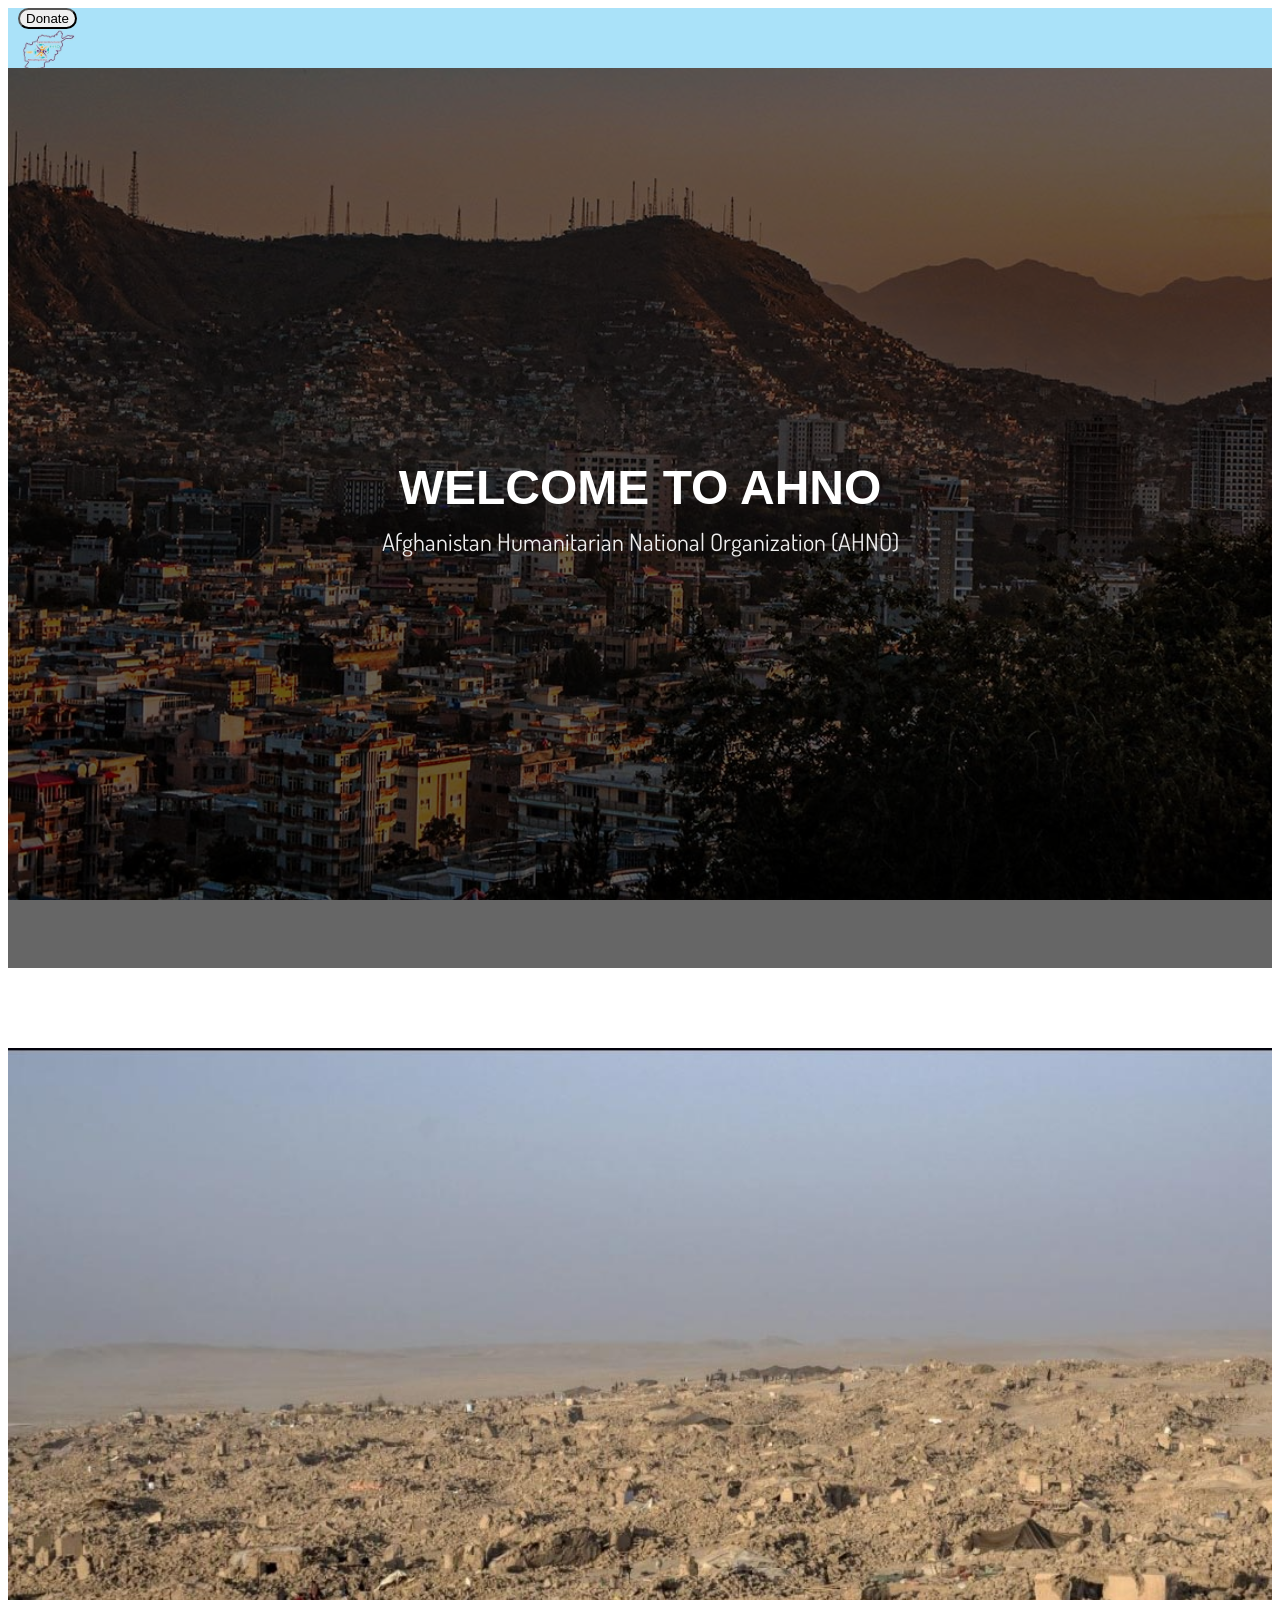
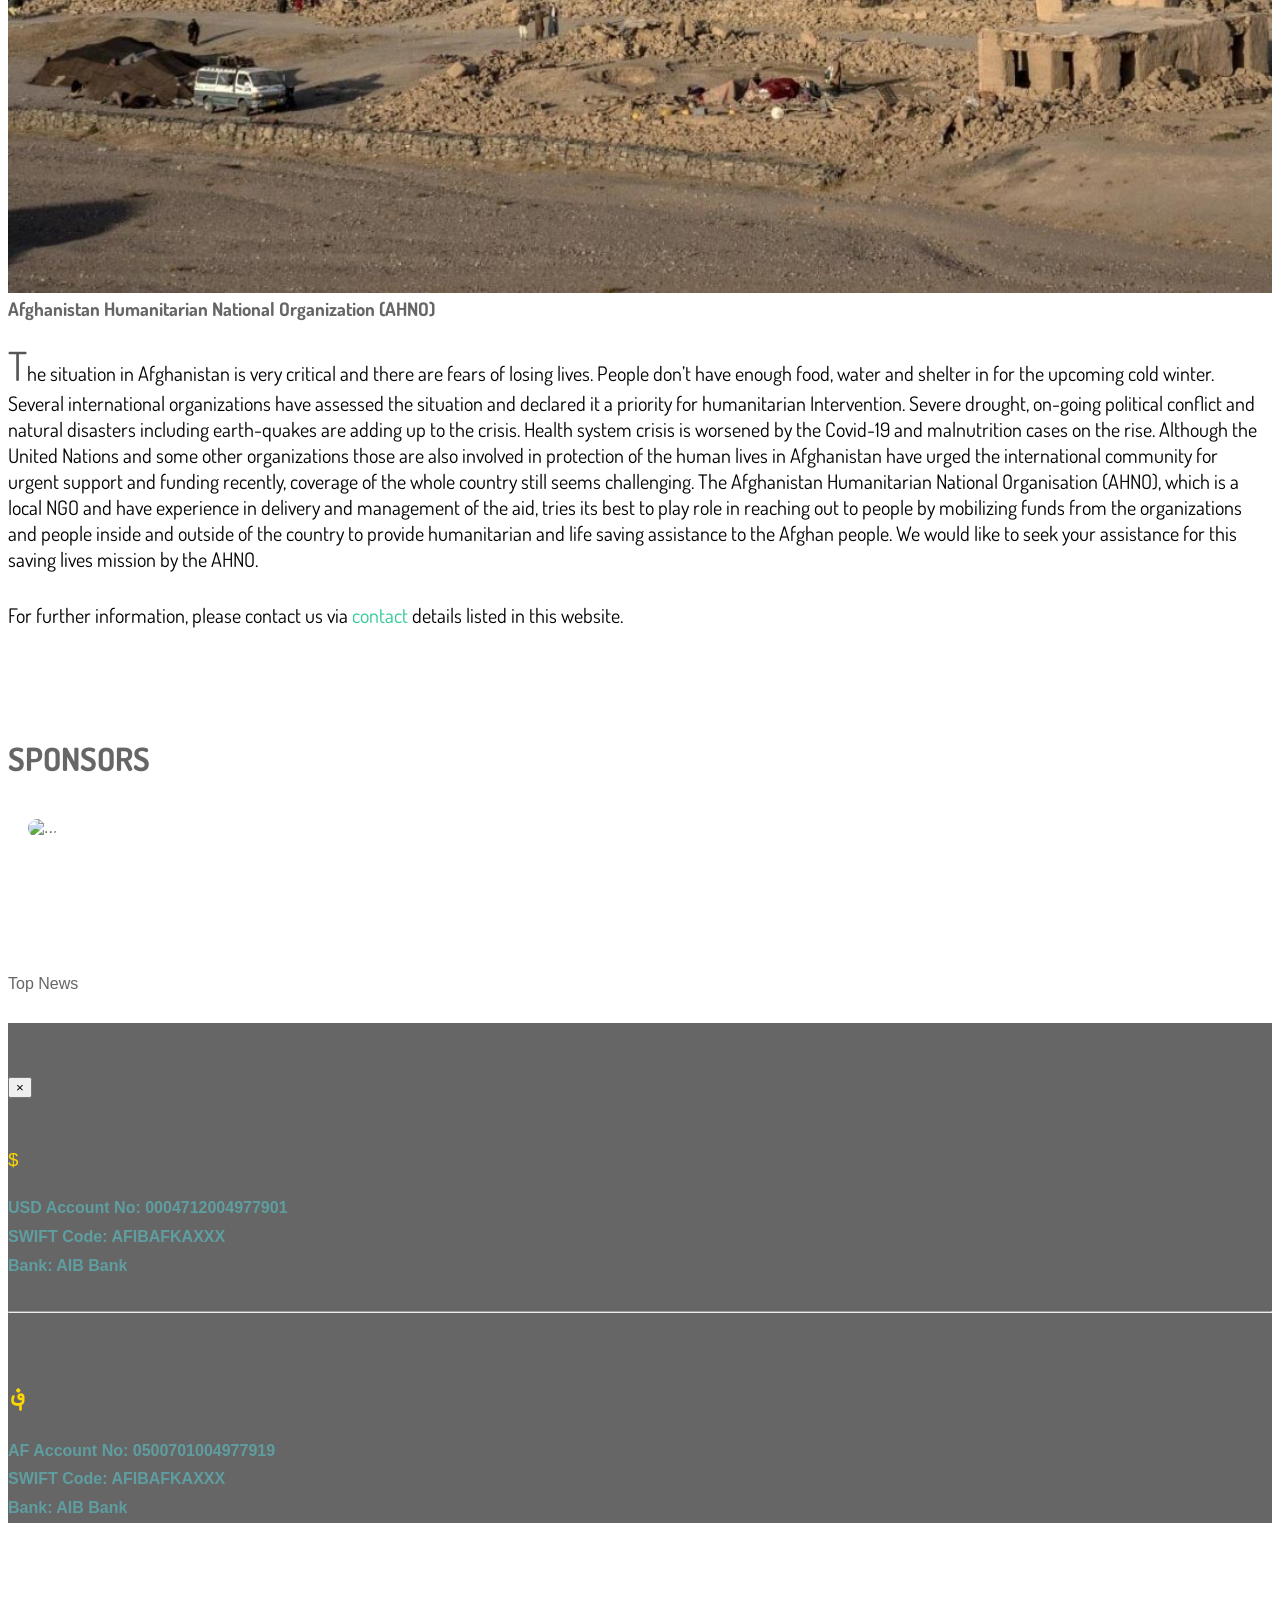
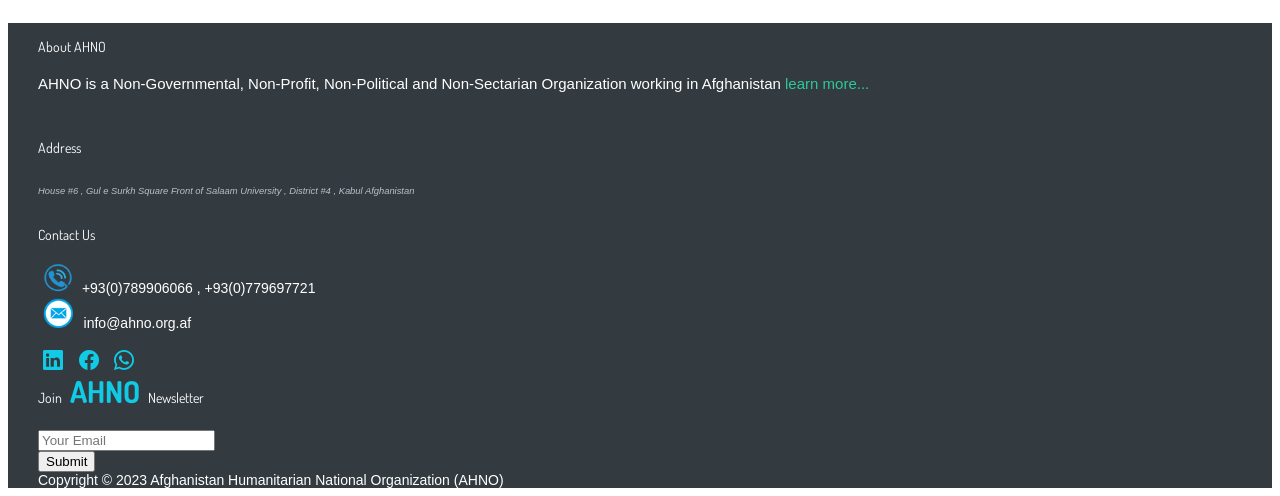
==== commit d512c647: "Update index.html" ====
--- a/index.html
+++ b/index.html
@@ -6,8 +6,8 @@
     <meta name="viewport" content="width=device-width, initial-scale=1.0">
     
     <title> AHNO </title>
-  <link href="assets/vendor/bootstrap/css/bootstrap.min.css" rel="stylesheet">  
-   <link href="assets/vendor/bootstrap-icons/bootstrap-icons.css" rel="stylesheet">
+  <link href="static/assets/vendor/bootstrap/css/bootstrap.min.css" rel="stylesheet">  
+   <link href="static/assets/vendor/bootstrap-icons/bootstrap-icons.css" rel="stylesheet">
    <link href="static/assets/css/style.css" rel="stylesheet">  
    <link href="static/assets/css/customStyle.css" rel="stylesheet">  
   
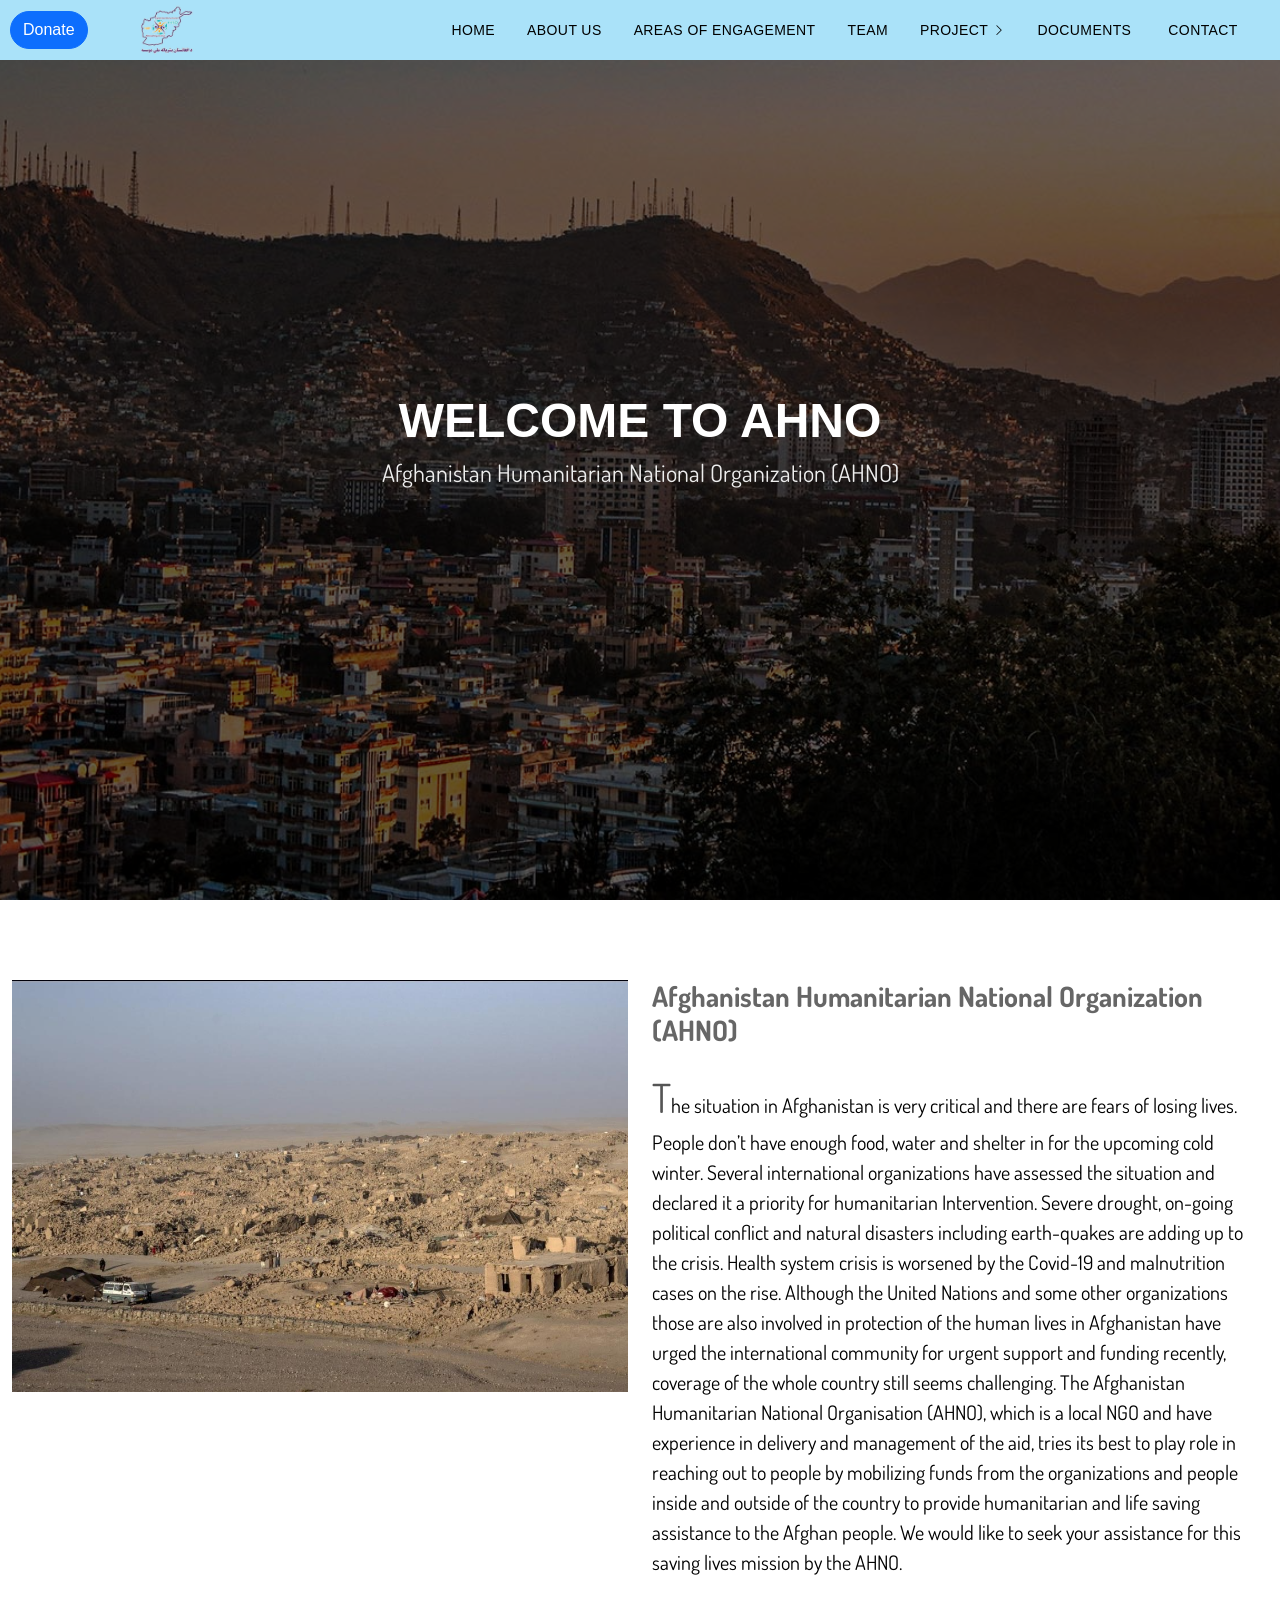
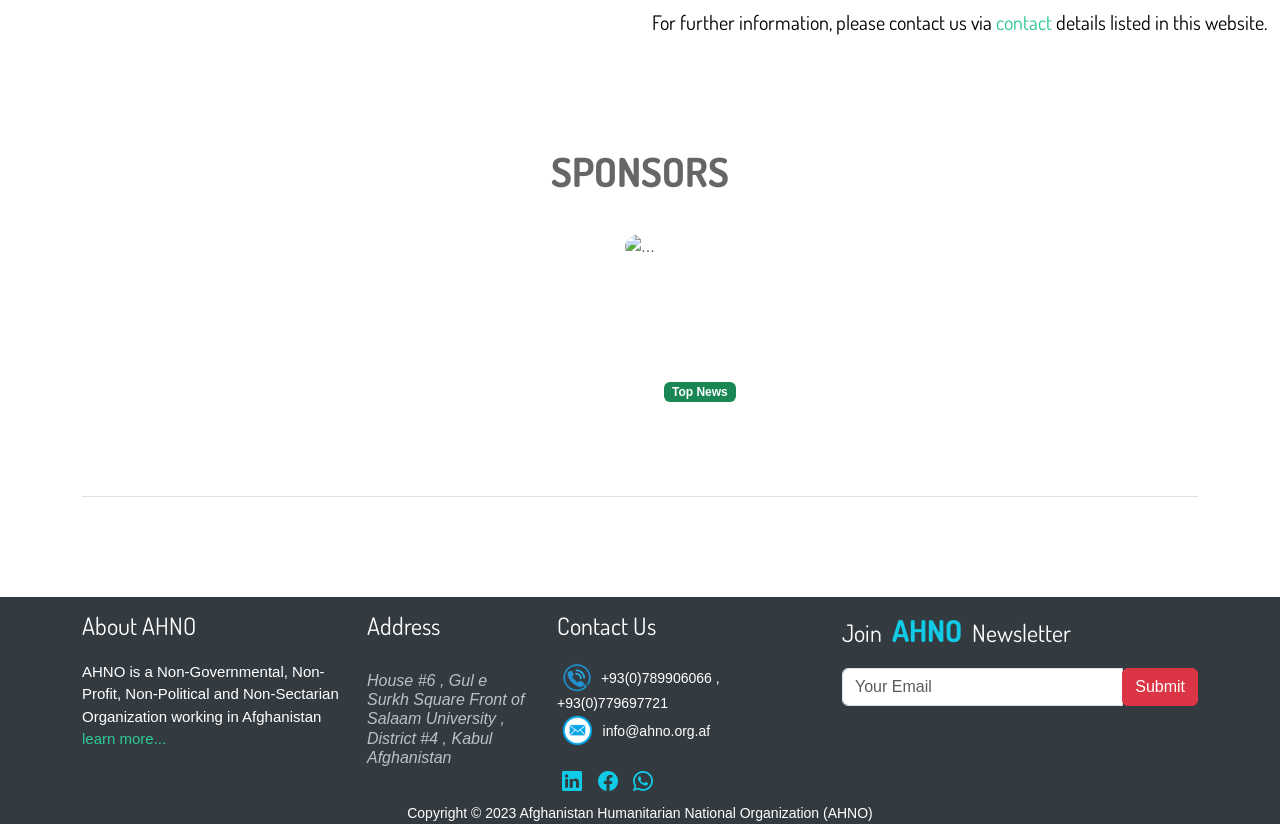
==== commit 58541ca6: "Update index.html" ====
--- a/index.html
+++ b/index.html
@@ -6,7 +6,7 @@
     <meta name="viewport" content="width=device-width, initial-scale=1.0">
     
     <title> AHNO </title>
-  <link href="static/assets/vendor/bootstrap/css/bootstrap.min.css" rel="stylesheet">  
+  <link href="https://cdn.jsdelivr.net/npm/bootstrap@5.3.3/dist/css/bootstrap.min.css" rel="stylesheet">  
    <link href="static/assets/vendor/bootstrap-icons/bootstrap-icons.css" rel="stylesheet">
    <link href="static/assets/css/style.css" rel="stylesheet">  
    <link href="static/assets/css/customStyle.css" rel="stylesheet">  
